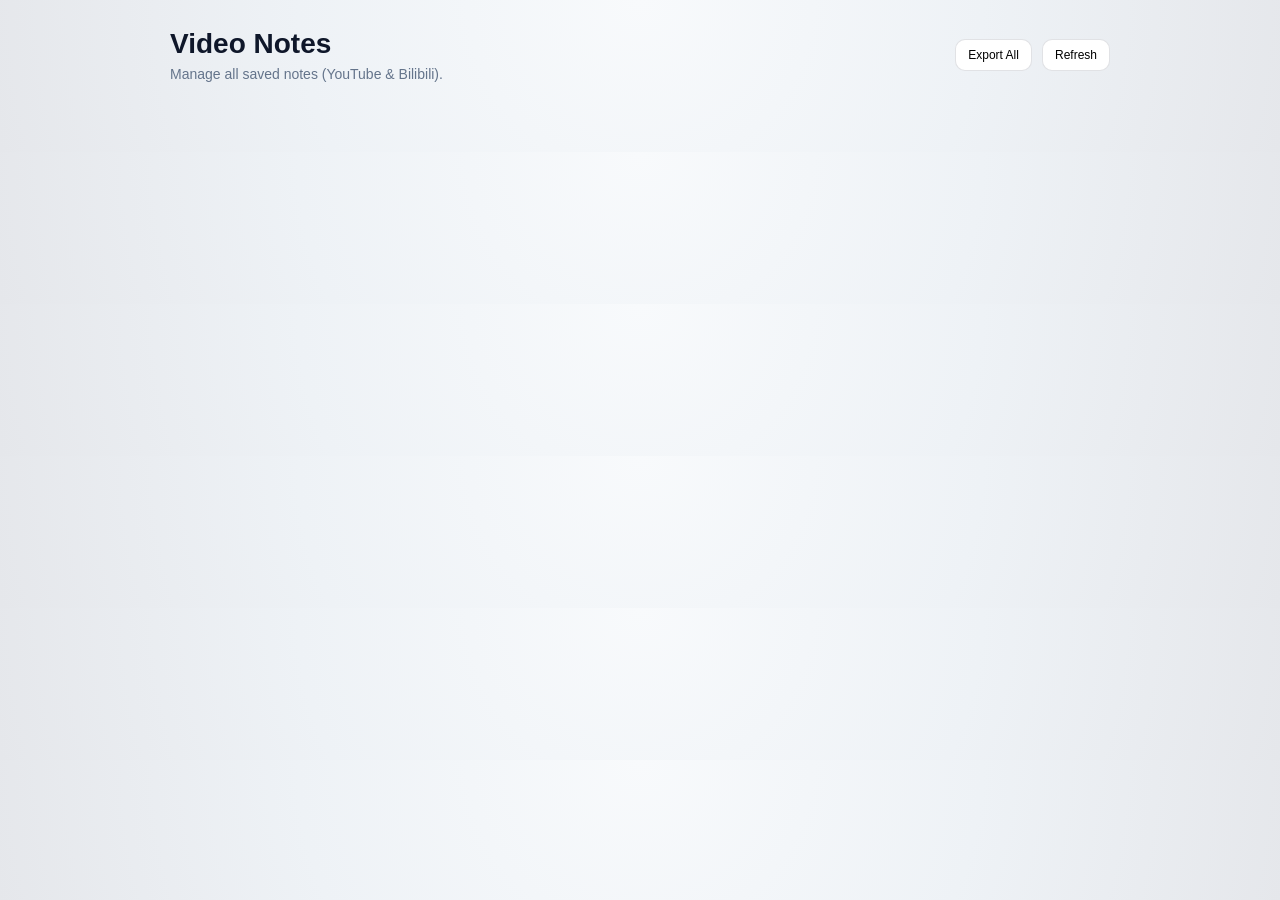
==== options.html @ e6aa5366 "add: first codex codes" ====
<!doctype html>
<html lang="en">
  <head>
    <meta charset="utf-8" />
    <meta name="viewport" content="width=device-width, initial-scale=1" />
    <title>Video Notes Manager</title>
    <link rel="stylesheet" href="options.css" />
  </head>
  <body>
    <div class="wrap">
      <header class="top">
        <div>
          <h1>Video Notes</h1>
          <p class="sub">Manage all saved notes (YouTube & Bilibili).</p>
        </div>
        <div class="actions">
          <button id="export-all">Export All</button>
          <button id="refresh">Refresh</button>
        </div>
      </header>
      <section id="list" class="list"></section>
      <div id="empty" class="empty">No notes yet.</div>
    </div>
    <script src="options.js"></script>
  </body>
</html>
---- options.css ----
:root {
  --bg: radial-gradient(circle at top, #f8fafc 0%, #eef2f6 52%, #e5e7eb 100%);
  --panel: #ffffff;
  --ink: #0f172a;
  --muted: #64748b;
  --accent: #0ea5e9;
  --border: rgba(15, 23, 42, 0.12);
  --shadow: 0 18px 40px rgba(15, 23, 42, 0.14);
  --radius: 16px;
  --font: "Space Grotesk", "Manrope", "Avenir Next", "PingFang SC", "Hiragino Sans GB", "Microsoft YaHei", sans-serif;
}

* {
  box-sizing: border-box;
}

body {
  margin: 0;
  background: var(--bg);
  color: var(--ink);
  font-family: var(--font);
}

.wrap {
  max-width: 980px;
  margin: 28px auto 48px;
  padding: 0 20px;
}

.top {
  display: flex;
  justify-content: space-between;
  gap: 16px;
  align-items: center;
  flex-wrap: wrap;
}

.top h1 {
  margin: 0;
  font-size: 28px;
}

.sub {
  margin: 6px 0 0;
  color: var(--muted);
  font-size: 14px;
}

.actions {
  display: flex;
  gap: 10px;
}

.actions button {
  padding: 8px 12px;
  border-radius: 10px;
  border: 1px solid var(--border);
  background: var(--panel);
  cursor: pointer;
  font-size: 12px;
}

.list {
  display: grid;
  gap: 16px;
  margin-top: 22px;
}

.card {
  background: var(--panel);
  border-radius: var(--radius);
  border: 1px solid var(--border);
  padding: 16px;
  box-shadow: var(--shadow);
}

.card h3 {
  margin: 0 0 6px;
  font-size: 16px;
}

.card .meta {
  display: flex;
  gap: 10px;
  flex-wrap: wrap;
  font-size: 12px;
  color: var(--muted);
  margin-bottom: 12px;
}

.note {
  border: 1px solid var(--border);
  border-radius: 12px;
  padding: 10px;
  margin-bottom: 10px;
  background: #f8fafc;
}

.note:last-child {
  margin-bottom: 0;
}

.note .time {
  font-size: 12px;
  color: var(--muted);
  margin-bottom: 6px;
}

.note .text {
  white-space: pre-wrap;
  font-size: 13px;
}

.note textarea {
  width: 100%;
  min-height: 60px;
  border-radius: 8px;
  border: 1px solid var(--border);
  padding: 8px;
  font-family: var(--font);
  font-size: 13px;
}

.note .note-actions,
.card .card-actions {
  display: flex;
  gap: 8px;
  margin-top: 8px;
}

.note button,
.card button {
  border: none;
  background: transparent;
  color: var(--accent);
  cursor: pointer;
  font-size: 12px;
}

.empty {
  margin-top: 20px;
  text-align: center;
  color: var(--muted);
  display: none;
}
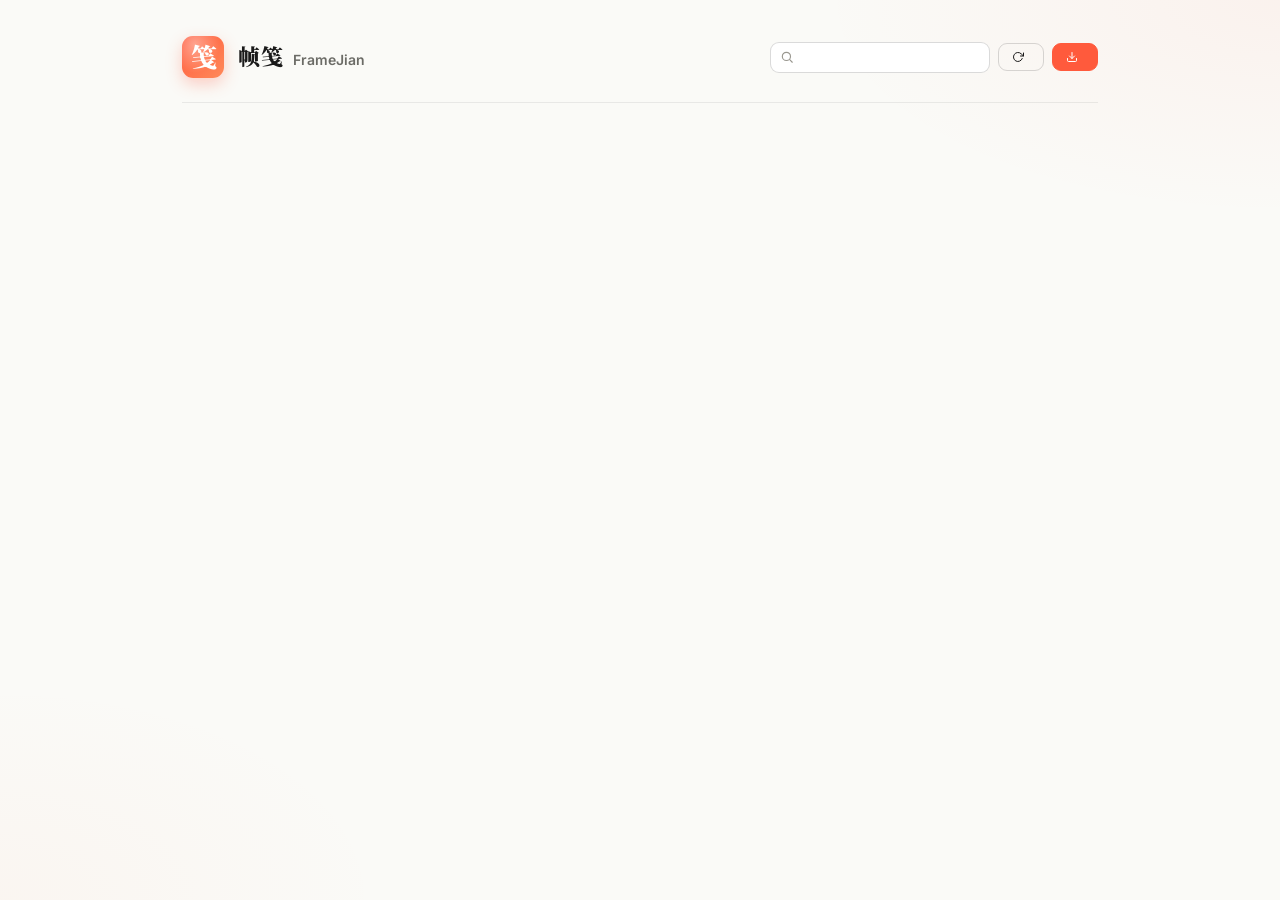
==== commit 76ea4681: "feat: unified notes+summary storage, FrameJian options page, markdown rendering Storage - Persist AI" ====
--- a/options.html
+++ b/options.html
@@ -1,25 +1,49 @@
 <!doctype html>
-<html lang="en">
+<html lang="zh">
   <head>
     <meta charset="utf-8" />
     <meta name="viewport" content="width=device-width, initial-scale=1" />
-    <title>Video Notes Manager</title>
+    <title>FrameJian · Library</title>
+    <link rel="preconnect" href="https://fonts.googleapis.com" />
+    <link rel="preconnect" href="https://fonts.gstatic.com" crossorigin />
+    <link rel="stylesheet" href="https://fonts.googleapis.com/css2?family=Inter:wght@400;500;600;700&family=Noto+Serif+SC:wght@500;700;900&family=JetBrains+Mono:wght@500;600&display=swap" />
     <link rel="stylesheet" href="options.css" />
   </head>
   <body>
-    <div class="wrap">
-      <header class="top">
-        <div>
-          <h1>Video Notes</h1>
-          <p class="sub">Manage all saved notes (YouTube & Bilibili).</p>
+    <div class="fj-page">
+      <header class="fj-topbar">
+        <div class="fj-topbar-l">
+          <span class="fj-logo"><span class="fj-zhen">笺</span></span>
+          <div class="fj-brand">
+            <h1>帧笺 <span class="fj-brand-en">FrameJian</span></h1>
+            <p class="fj-sub" id="fj-subtitle"></p>
+          </div>
         </div>
-        <div class="actions">
-          <button id="export-all">Export All</button>
-          <button id="refresh">Refresh</button>
+        <div class="fj-topbar-r">
+          <div class="fj-search-wrap">
+            <svg class="fj-search-ic" width="14" height="14" viewBox="0 0 24 24" fill="none" stroke="currentColor" stroke-width="2" stroke-linecap="round" stroke-linejoin="round"><circle cx="11" cy="11" r="7"/><line x1="21" y1="21" x2="16.65" y2="16.65"/></svg>
+            <input type="search" id="search" class="fj-search" />
+          </div>
+          <button class="fj-btn ghost" id="refresh">
+            <svg width="12" height="12" viewBox="0 0 24 24" fill="none" stroke="currentColor" stroke-width="2" stroke-linecap="round" stroke-linejoin="round"><polyline points="23 4 23 10 17 10"/><path d="M20.49 15a9 9 0 1 1-2.12-9.36L23 10"/></svg>
+            <span class="fj-btn-label" id="refresh-label"></span>
+          </button>
+          <button class="fj-btn primary" id="export-all">
+            <svg width="12" height="12" viewBox="0 0 24 24" fill="none" stroke="currentColor" stroke-width="2" stroke-linecap="round" stroke-linejoin="round"><path d="M21 15v4a2 2 0 0 1-2 2H5a2 2 0 0 1-2-2v-4"/><polyline points="7 10 12 15 17 10"/><line x1="12" y1="15" x2="12" y2="3"/></svg>
+            <span class="fj-btn-label" id="export-all-label"></span>
+          </button>
         </div>
       </header>
-      <section id="list" class="list"></section>
-      <div id="empty" class="empty">No notes yet.</div>
+
+      <div class="fj-stats" id="stats"></div>
+
+      <main id="list" class="fj-list"></main>
+
+      <div id="empty" class="fj-empty">
+        <div class="fj-empty-ic">∅</div>
+        <div class="fj-empty-title" id="empty-title"></div>
+        <div class="fj-empty-sub" id="empty-sub"></div>
+      </div>
     </div>
     <script src="options.js"></script>
   </body>
--- a/options.css
+++ b/options.css
@@ -1,145 +1,772 @@
+/* ── FrameJian options page ─────────────────────────────── */
+
 :root {
-  --bg: radial-gradient(circle at top, #f8fafc 0%, #eef2f6 52%, #e5e7eb 100%);
-  --panel: #ffffff;
-  --ink: #0f172a;
-  --muted: #64748b;
-  --accent: #0ea5e9;
-  --border: rgba(15, 23, 42, 0.12);
-  --shadow: 0 18px 40px rgba(15, 23, 42, 0.14);
-  --radius: 16px;
-  --font: "Space Grotesk", "Manrope", "Avenir Next", "PingFang SC", "Hiragino Sans GB", "Microsoft YaHei", sans-serif;
-}
-
-* {
-  box-sizing: border-box;
+  --fj-ink:          #1a1a1a;
+  --fj-ink-2:        #2a2a28;
+  --fj-paper:        #fafaf7;
+  --fj-paper-2:      #f4f3ee;
+  --fj-paper-3:      #ffffff;
+  --fj-muted:        #6b6b66;
+  --fj-muted-2:      #9a9890;
+  --fj-hair:         rgba(26, 26, 26, 0.08);
+  --fj-hair-s:       rgba(26, 26, 26, 0.16);
+  --fj-warm:         #ff5a3c;
+  --fj-warm-2:       #ff8a5a;
+  --fj-warm-soft:    rgba(255, 90, 60, 0.12);
+  --fj-warm-softer:  rgba(255, 90, 60, 0.05);
+  --fj-warm-deep:    #e54e33;
+
+  --fj-ui:    "Inter", system-ui, -apple-system, "PingFang SC", "Microsoft YaHei", sans-serif;
+  --fj-cn:    "Noto Serif SC", "PingFang SC", "Hiragino Sans GB", "Microsoft YaHei", serif;
+  --fj-mono:  "JetBrains Mono", ui-monospace, Menlo, monospace;
+}
+
+* { box-sizing: border-box; }
+
+html, body {
+  margin: 0;
+  padding: 0;
+  background: var(--fj-paper);
+  color: var(--fj-ink);
+  font-family: var(--fj-ui);
+  -webkit-font-smoothing: antialiased;
+  line-height: 1.5;
 }
 
 body {
+  background:
+    radial-gradient(ellipse 60% 40% at 100% 0%, rgba(255, 90, 60, 0.05), transparent 60%),
+    radial-gradient(ellipse 50% 40% at 0% 100%, rgba(255, 138, 90, 0.04), transparent 60%),
+    var(--fj-paper);
+  min-height: 100vh;
+}
+
+.fj-page {
+  max-width: 980px;
+  margin: 0 auto;
+  padding: 36px 32px 80px;
+}
+
+/* ── Topbar ─────────────────────────────────────────────── */
+
+.fj-topbar {
+  display: flex;
+  align-items: center;
+  justify-content: space-between;
+  gap: 24px;
+  padding-bottom: 24px;
+  margin-bottom: 28px;
+  border-bottom: 0.5px solid var(--fj-hair);
+  flex-wrap: wrap;
+}
+
+.fj-topbar-l {
+  display: flex;
+  align-items: center;
+  gap: 14px;
+}
+
+.fj-logo {
+  width: 42px;
+  height: 42px;
+  border-radius: 11px;
+  background: linear-gradient(135deg, var(--fj-warm), var(--fj-warm-2));
+  display: flex;
+  align-items: center;
+  justify-content: center;
+  position: relative;
+  overflow: hidden;
+  flex-shrink: 0;
+  box-shadow: 0 6px 16px rgba(255, 90, 60, 0.28);
+}
+
+.fj-logo::before {
+  content: "";
+  position: absolute;
+  inset: 0;
+  background: radial-gradient(ellipse at 30% 20%, rgba(255, 255, 255, 0.4), transparent 60%);
+}
+
+.fj-zhen {
+  font-family: var(--fj-cn);
+  font-size: 26px;
+  font-weight: 900;
+  color: white;
+  line-height: 1;
+  letter-spacing: -1.5px;
+  position: relative;
+  z-index: 1;
+  transform: translateY(-1px);
+}
+
+.fj-brand h1 {
+  font-family: var(--fj-cn);
+  font-size: 22px;
+  font-weight: 900;
   margin: 0;
-  background: var(--bg);
-  color: var(--ink);
-  font-family: var(--font);
-}
-
-.wrap {
-  max-width: 980px;
-  margin: 28px auto 48px;
-  padding: 0 20px;
-}
-
-.top {
-  display: flex;
-  justify-content: space-between;
+  letter-spacing: 0.5px;
+  line-height: 1.2;
+}
+
+.fj-brand-en {
+  font-family: var(--fj-ui);
+  font-size: 14px;
+  font-weight: 600;
+  color: var(--fj-muted);
+  margin-left: 4px;
+  letter-spacing: 0;
+}
+
+.fj-sub {
+  margin: 2px 0 0;
+  font-size: 12.5px;
+  color: var(--fj-muted);
+}
+
+.fj-topbar-r {
+  display: flex;
+  align-items: center;
+  gap: 8px;
+  flex-wrap: wrap;
+}
+
+.fj-search-wrap {
+  position: relative;
+  display: flex;
+  align-items: center;
+}
+
+.fj-search-ic {
+  position: absolute;
+  left: 10px;
+  color: var(--fj-muted-2);
+  pointer-events: none;
+}
+
+.fj-search {
+  font-family: var(--fj-ui);
+  font-size: 12.5px;
+  padding: 7px 12px 7px 30px;
+  border: 1px solid var(--fj-hair-s);
+  border-radius: 9px;
+  background: var(--fj-paper-3);
+  color: var(--fj-ink);
+  width: 220px;
+  outline: none;
+  transition: border-color 130ms, box-shadow 130ms;
+}
+
+.fj-search:focus {
+  border-color: var(--fj-warm);
+  box-shadow: 0 0 0 3px var(--fj-warm-soft);
+}
+
+.fj-btn {
+  font-family: var(--fj-ui);
+  font-size: 12px;
+  font-weight: 500;
+  padding: 7px 13px;
+  border-radius: 9px;
+  cursor: pointer;
+  border: 1px solid var(--fj-hair-s);
+  background: var(--fj-paper-3);
+  color: var(--fj-ink);
+  display: inline-flex;
+  align-items: center;
+  gap: 6px;
+  transition: background 120ms, border-color 120ms, transform 100ms, box-shadow 120ms;
+}
+
+.fj-btn:hover { background: var(--fj-paper-2); border-color: var(--fj-ink); }
+
+.fj-btn.ghost { background: transparent; }
+
+.fj-btn.primary {
+  background: var(--fj-warm);
+  color: white;
+  border-color: var(--fj-warm);
+  font-weight: 600;
+}
+
+.fj-btn.primary:hover {
+  background: var(--fj-warm-deep);
+  border-color: var(--fj-warm-deep);
+  box-shadow: 0 6px 14px rgba(255, 90, 60, 0.32);
+  transform: translateY(-1px);
+}
+
+/* ── Stats row ──────────────────────────────────────────── */
+
+.fj-stats {
+  display: flex;
+  gap: 14px;
+  margin-bottom: 22px;
+  flex-wrap: wrap;
+}
+
+.fj-stat {
+  flex: 1;
+  min-width: 140px;
+  background: var(--fj-paper-3);
+  border: 0.5px solid var(--fj-hair);
+  border-radius: 12px;
+  padding: 13px 16px;
+}
+
+.fj-stat-num {
+  font-family: var(--fj-mono);
+  font-size: 22px;
+  font-weight: 600;
+  color: var(--fj-ink);
+  line-height: 1;
+}
+
+.fj-stat-num .fj-stat-accent { color: var(--fj-warm); }
+
+.fj-stat-label {
+  font-size: 11px;
+  color: var(--fj-muted);
+  letter-spacing: 0.04em;
+  margin-top: 5px;
+  text-transform: uppercase;
+}
+
+/* ── Card list ──────────────────────────────────────────── */
+
+.fj-list {
+  display: flex;
+  flex-direction: column;
   gap: 16px;
-  align-items: center;
+}
+
+.fj-card {
+  background: var(--fj-paper-3);
+  border: 0.5px solid var(--fj-hair);
+  border-radius: 14px;
+  overflow: hidden;
+  transition: border-color 120ms, box-shadow 120ms;
+}
+
+.fj-card:hover {
+  border-color: var(--fj-hair-s);
+  box-shadow: 0 4px 16px rgba(26, 26, 26, 0.04);
+}
+
+.fj-card-head {
+  display: flex;
+  align-items: flex-start;
+  gap: 14px;
+  padding: 16px 18px 14px;
+}
+
+.fj-card-thumb {
+  width: 144px;
+  aspect-ratio: 16 / 9;
+  border-radius: 9px;
+  background: linear-gradient(135deg, #2a2723, #16140f);
+  flex-shrink: 0;
+  overflow: hidden;
+  position: relative;
+}
+
+.fj-card-thumb[data-platform="bilibili"] {
+  background: linear-gradient(135deg, #2a1822, #160a14);
+}
+
+.fj-card-thumb-link {
+  display: block;
+  width: 100%;
+  height: 100%;
+  position: relative;
+  text-decoration: none;
+  color: rgba(255, 255, 255, 0.7);
+}
+
+.fj-card-thumb-img {
+  width: 100%;
+  height: 100%;
+  object-fit: cover;
+  display: block;
+  transition: transform 250ms ease;
+}
+
+.fj-card-thumb-link:hover .fj-card-thumb-img { transform: scale(1.04); }
+
+.fj-card-thumb-play {
+  position: absolute;
+  inset: 0;
+  display: flex;
+  align-items: center;
+  justify-content: center;
+  color: white;
+  background: linear-gradient(135deg, rgba(0,0,0,0.05), rgba(0,0,0,0.35));
+  opacity: 0;
+  transition: opacity 180ms ease;
+  pointer-events: none;
+}
+
+.fj-card-thumb-link:hover .fj-card-thumb-play { opacity: 1; }
+
+.fj-card-thumb-fallback {
+  position: absolute;
+  inset: 0;
+  display: flex;
+  align-items: center;
+  justify-content: center;
+  color: rgba(255, 255, 255, 0.55);
+}
+
+.fj-card-meta {
+  flex: 1;
+  min-width: 0;
+}
+
+.fj-card-title {
+  font-family: var(--fj-ui);
+  font-size: 15px;
+  font-weight: 600;
+  margin: 0;
+  color: var(--fj-ink);
+  line-height: 1.35;
+  overflow: hidden;
+  text-overflow: ellipsis;
+  display: -webkit-box;
+  -webkit-line-clamp: 2;
+  -webkit-box-orient: vertical;
+}
+
+.fj-card-info {
+  display: flex;
+  align-items: center;
+  gap: 6px;
+  margin-top: 6px;
+  font-size: 11.5px;
+  color: var(--fj-muted);
   flex-wrap: wrap;
 }
 
-.top h1 {
-  margin: 0;
-  font-size: 28px;
-}
-
-.sub {
-  margin: 6px 0 0;
-  color: var(--muted);
-  font-size: 14px;
-}
-
-.actions {
-  display: flex;
-  gap: 10px;
-}
-
-.actions button {
-  padding: 8px 12px;
-  border-radius: 10px;
-  border: 1px solid var(--border);
-  background: var(--panel);
-  cursor: pointer;
-  font-size: 12px;
-}
-
-.list {
-  display: grid;
-  gap: 16px;
-  margin-top: 22px;
-}
-
-.card {
-  background: var(--panel);
-  border-radius: var(--radius);
-  border: 1px solid var(--border);
-  padding: 16px;
-  box-shadow: var(--shadow);
-}
-
-.card h3 {
-  margin: 0 0 6px;
-  font-size: 16px;
-}
-
-.card .meta {
-  display: flex;
-  gap: 10px;
-  flex-wrap: wrap;
-  font-size: 12px;
-  color: var(--muted);
-  margin-bottom: 12px;
-}
-
-.note {
-  border: 1px solid var(--border);
-  border-radius: 12px;
-  padding: 10px;
-  margin-bottom: 10px;
-  background: #f8fafc;
-}
-
-.note:last-child {
-  margin-bottom: 0;
-}
-
-.note .time {
-  font-size: 12px;
-  color: var(--muted);
-  margin-bottom: 6px;
-}
-
-.note .text {
-  white-space: pre-wrap;
-  font-size: 13px;
-}
-
-.note textarea {
-  width: 100%;
-  min-height: 60px;
-  border-radius: 8px;
-  border: 1px solid var(--border);
-  padding: 8px;
-  font-family: var(--font);
-  font-size: 13px;
-}
-
-.note .note-actions,
-.card .card-actions {
-  display: flex;
-  gap: 8px;
-  margin-top: 8px;
-}
-
-.note button,
-.card button {
+.fj-platform-pill {
+  font-family: var(--fj-mono);
+  font-size: 10px;
+  font-weight: 600;
+  background: var(--fj-paper-2);
+  color: var(--fj-muted);
+  padding: 2px 7px;
+  border-radius: 999px;
+  letter-spacing: 0.04em;
+  text-transform: uppercase;
+}
+
+.fj-card-link {
+  color: var(--fj-warm);
+  text-decoration: none;
+  font-family: var(--fj-mono);
+  font-size: 11px;
+  max-width: 320px;
+  overflow: hidden;
+  text-overflow: ellipsis;
+  white-space: nowrap;
+}
+
+.fj-card-link:hover { text-decoration: underline; }
+
+.fj-card-dot {
+  color: var(--fj-muted-2);
+  font-size: 11px;
+}
+
+.fj-card-date {
+  font-family: var(--fj-mono);
+  font-size: 11px;
+  color: var(--fj-muted-2);
+}
+
+.fj-card-actions {
+  display: flex;
+  gap: 4px;
+  flex-shrink: 0;
+}
+
+.fj-ic-btn {
+  width: 30px;
+  height: 30px;
+  display: flex;
+  align-items: center;
+  justify-content: center;
   border: none;
   background: transparent;
-  color: var(--accent);
+  border-radius: 7px;
+  color: var(--fj-muted);
   cursor: pointer;
+  transition: background 120ms, color 120ms;
+}
+
+.fj-ic-btn:hover {
+  background: var(--fj-hair);
+  color: var(--fj-ink);
+}
+
+.fj-ic-btn.danger:hover {
+  background: var(--fj-warm-soft);
+  color: var(--fj-warm);
+}
+
+/* ── Card tabs ──────────────────────────────────────────── */
+
+.fj-card-tabs {
+  display: flex;
+  padding: 0 18px;
+  gap: 4px;
+  border-bottom: 0.5px solid var(--fj-hair);
+}
+
+.fj-card-tab {
+  font-family: var(--fj-ui);
+  font-size: 12.5px;
+  font-weight: 500;
+  padding: 9px 12px 11px;
+  color: var(--fj-muted);
+  cursor: pointer;
+  border: none;
+  background: transparent;
+  border-bottom: 2px solid transparent;
+  margin-bottom: -1px;
+  display: inline-flex;
+  align-items: center;
+  gap: 6px;
+  transition: color 120ms, border-color 120ms;
+}
+
+.fj-card-tab:hover { color: var(--fj-ink); }
+
+.fj-card-tab.active {
+  color: var(--fj-ink);
+  border-bottom-color: var(--fj-warm);
+}
+
+.fj-tab-pill {
+  font-family: var(--fj-mono);
+  font-size: 9.5px;
+  font-weight: 600;
+  background: var(--fj-paper-2);
+  color: var(--fj-muted);
+  padding: 2px 6px;
+  border-radius: 999px;
+  transition: background 120ms, color 120ms;
+}
+
+.fj-card-tab.active .fj-tab-pill {
+  background: var(--fj-warm);
+  color: white;
+}
+
+/* ── Card panels ────────────────────────────────────────── */
+
+.fj-card-panel {
+  display: none;
+  padding: 6px 0 14px;
+}
+
+.fj-card-panel.active { display: block; }
+
+/* Notes panel */
+.fj-note-row {
+  display: flex;
+  gap: 12px;
+  padding: 12px 18px;
+  border-bottom: 0.5px solid var(--fj-hair);
+  align-items: flex-start;
+  transition: background 100ms;
+}
+
+.fj-note-row:last-child { border-bottom: none; }
+.fj-note-row:hover { background: var(--fj-warm-softer); }
+
+.fj-note-ts-btn {
+  flex-shrink: 0;
+  font-family: var(--fj-mono);
+  font-size: 11px;
+  font-weight: 600;
+  color: var(--fj-warm);
+  background: var(--fj-warm-soft);
+  padding: 4px 8px;
+  border-radius: 5px;
+  height: fit-content;
+  line-height: 1.2;
+  border: none;
+  cursor: pointer;
+  text-decoration: none;
+  transition: opacity 100ms;
+  white-space: nowrap;
+  display: inline-block;
+}
+
+.fj-note-ts-btn:hover { opacity: 0.75; }
+
+.fj-note-body {
+  flex: 1;
+  font-size: 13px;
+  line-height: 1.6;
+  color: var(--fj-ink);
+  word-break: break-word;
+  min-width: 0;
+}
+
+.fj-note-meta {
+  font-family: var(--fj-mono);
+  font-size: 10px;
+  color: var(--fj-muted-2);
+  margin-top: 4px;
+}
+
+.fj-note-row-actions {
+  display: flex;
+  gap: 3px;
+  flex-shrink: 0;
+  opacity: 0;
+  transition: opacity 100ms;
+}
+
+.fj-note-row:hover .fj-note-row-actions { opacity: 1; }
+
+.fj-mini-btn {
+  font-family: var(--fj-ui);
+  font-size: 11px;
+  color: var(--fj-muted);
+  background: var(--fj-paper-2);
+  border: 1px solid var(--fj-hair-s);
+  border-radius: 5px;
+  padding: 3px 8px;
+  cursor: pointer;
+  transition: color 120ms, background 120ms;
+}
+
+.fj-mini-btn:hover { color: var(--fj-ink); background: var(--fj-paper); }
+.fj-mini-btn.danger:hover { color: var(--fj-warm); border-color: var(--fj-warm-soft); background: var(--fj-warm-softer); }
+.fj-mini-btn.primary { color: white; background: var(--fj-warm); border-color: var(--fj-warm); font-weight: 600; }
+.fj-mini-btn.primary:hover { background: var(--fj-warm-deep); border-color: var(--fj-warm-deep); }
+
+.fj-edit-area {
+  flex: 1;
+  font-family: var(--fj-ui);
+  font-size: 13px;
+  line-height: 1.6;
+  color: var(--fj-ink);
+  border: 1px solid var(--fj-warm);
+  border-radius: 7px;
+  padding: 7px 10px;
+  background: var(--fj-paper);
+  resize: vertical;
+  outline: none;
+  min-height: 70px;
+  box-shadow: 0 0 0 3px var(--fj-warm-soft);
+  width: 100%;
+}
+
+/* Summary panel */
+.fj-summary-wrap {
+  padding: 16px 18px 4px;
+}
+
+.fj-summary-bar {
+  display: flex;
+  align-items: center;
+  gap: 8px;
+  margin-bottom: 12px;
+  flex-wrap: wrap;
+}
+
+.fj-summary-label {
+  font-family: var(--fj-mono);
+  font-size: 10px;
+  color: var(--fj-muted);
+  text-transform: uppercase;
+  letter-spacing: 0.06em;
+}
+
+.fj-summary-meta {
+  font-family: var(--fj-mono);
+  font-size: 10.5px;
+  color: var(--fj-muted-2);
+  margin-left: auto;
+}
+
+.fj-summary-body {
+  font-size: 13px;
+  line-height: 1.65;
+  color: var(--fj-ink);
+  word-break: break-word;
+  padding: 14px 16px;
+  background: var(--fj-paper);
+  border: 0.5px solid var(--fj-hair);
+  border-radius: 10px;
+  max-height: 480px;
+  overflow-y: auto;
+}
+
+.fj-summary-body .fj-ts-link {
+  display: inline-block;
+  font-family: var(--fj-mono);
+  font-size: 11px;
+  font-weight: 600;
+  color: var(--fj-warm);
+  background: var(--fj-warm-soft);
+  padding: 1px 6px;
+  border-radius: 4px;
+  margin: 0 2px;
+  cursor: pointer;
+  text-decoration: none;
+  transition: opacity 100ms;
+}
+
+.fj-summary-body .fj-ts-link:hover { opacity: 0.75; }
+
+/* Markdown content inside summary body */
+.fj-summary-body h1,
+.fj-summary-body h2,
+.fj-summary-body h3,
+.fj-summary-body h4,
+.fj-summary-body h5,
+.fj-summary-body h6 {
+  font-family: var(--fj-cn);
+  font-weight: 700;
+  color: var(--fj-ink);
+  margin: 14px 0 6px;
+  line-height: 1.35;
+  letter-spacing: 0.2px;
+}
+
+.fj-summary-body h1 { font-size: 17px; padding-bottom: 5px; border-bottom: 0.5px solid var(--fj-hair); }
+.fj-summary-body h2 { font-size: 14.5px; color: var(--fj-warm-deep); }
+.fj-summary-body h3 { font-size: 13.5px; }
+.fj-summary-body h4,
+.fj-summary-body h5,
+.fj-summary-body h6 { font-size: 12.5px; color: var(--fj-muted); }
+
+.fj-summary-body > *:first-child { margin-top: 0; }
+.fj-summary-body > *:last-child  { margin-bottom: 0; }
+
+.fj-summary-body p { margin: 0 0 8px; }
+
+.fj-summary-body strong {
+  font-weight: 700;
+  color: var(--fj-ink);
+}
+
+.fj-summary-body em { font-style: italic; }
+
+.fj-summary-body code {
+  font-family: var(--fj-mono);
   font-size: 12px;
-}
-
-.empty {
-  margin-top: 20px;
+  background: var(--fj-paper-2);
+  border: 0.5px solid var(--fj-hair);
+  padding: 1px 5px;
+  border-radius: 4px;
+  color: var(--fj-ink);
+}
+
+.fj-summary-body pre {
+  background: var(--fj-paper-2);
+  border: 0.5px solid var(--fj-hair);
+  border-radius: 8px;
+  padding: 10px 12px;
+  overflow-x: auto;
+  margin: 8px 0;
+  white-space: pre;
+}
+
+.fj-summary-body pre code {
+  background: transparent;
+  border: none;
+  padding: 0;
+  font-size: 12px;
+  line-height: 1.55;
+  color: var(--fj-ink);
+}
+
+.fj-summary-body ul,
+.fj-summary-body ol {
+  margin: 4px 0 10px;
+  padding-left: 20px;
+}
+
+.fj-summary-body li {
+  margin: 3px 0;
+  line-height: 1.6;
+}
+
+.fj-summary-body ul li::marker { color: var(--fj-warm); }
+.fj-summary-body ol li::marker { color: var(--fj-warm); font-family: var(--fj-mono); font-weight: 600; }
+
+.fj-summary-body blockquote {
+  border-left: 3px solid var(--fj-warm);
+  margin: 8px 0;
+  padding: 4px 12px;
+  background: var(--fj-warm-softer);
+  border-radius: 0 8px 8px 0;
+  color: var(--fj-muted);
+}
+
+.fj-summary-body blockquote p { margin: 3px 0; }
+
+.fj-summary-body a {
+  color: var(--fj-warm-deep);
+  text-decoration: underline;
+  text-underline-offset: 2px;
+  text-decoration-thickness: 0.5px;
+}
+
+.fj-summary-body a:hover { color: var(--fj-warm); }
+
+.fj-summary-body hr {
+  border: none;
+  border-top: 0.5px solid var(--fj-hair);
+  margin: 12px 0;
+}
+
+.fj-summary-actions {
+  display: flex;
+  gap: 6px;
+  padding: 10px 18px 4px;
+  flex-wrap: wrap;
+}
+
+/* Empty states inside panels */
+.fj-panel-empty {
+  padding: 32px 20px;
   text-align: center;
-  color: var(--muted);
+  color: var(--fj-muted);
+  font-size: 12.5px;
+}
+
+.fj-panel-empty-ic {
+  font-size: 26px;
+  opacity: 0.35;
+  margin-bottom: 8px;
+}
+
+/* ── Global empty state ─────────────────────────────────── */
+
+.fj-empty {
   display: none;
-}
+  padding: 80px 24px;
+  text-align: center;
+  color: var(--fj-muted);
+}
+
+.fj-empty.visible { display: block; }
+
+.fj-empty-ic {
+  font-size: 56px;
+  opacity: 0.25;
+  margin-bottom: 16px;
+}
+
+.fj-empty-title {
+  font-size: 16px;
+  font-weight: 600;
+  color: var(--fj-ink);
+  margin-bottom: 6px;
+}
+
+.fj-empty-sub { font-size: 13px; max-width: 360px; margin: 0 auto; line-height: 1.6; }
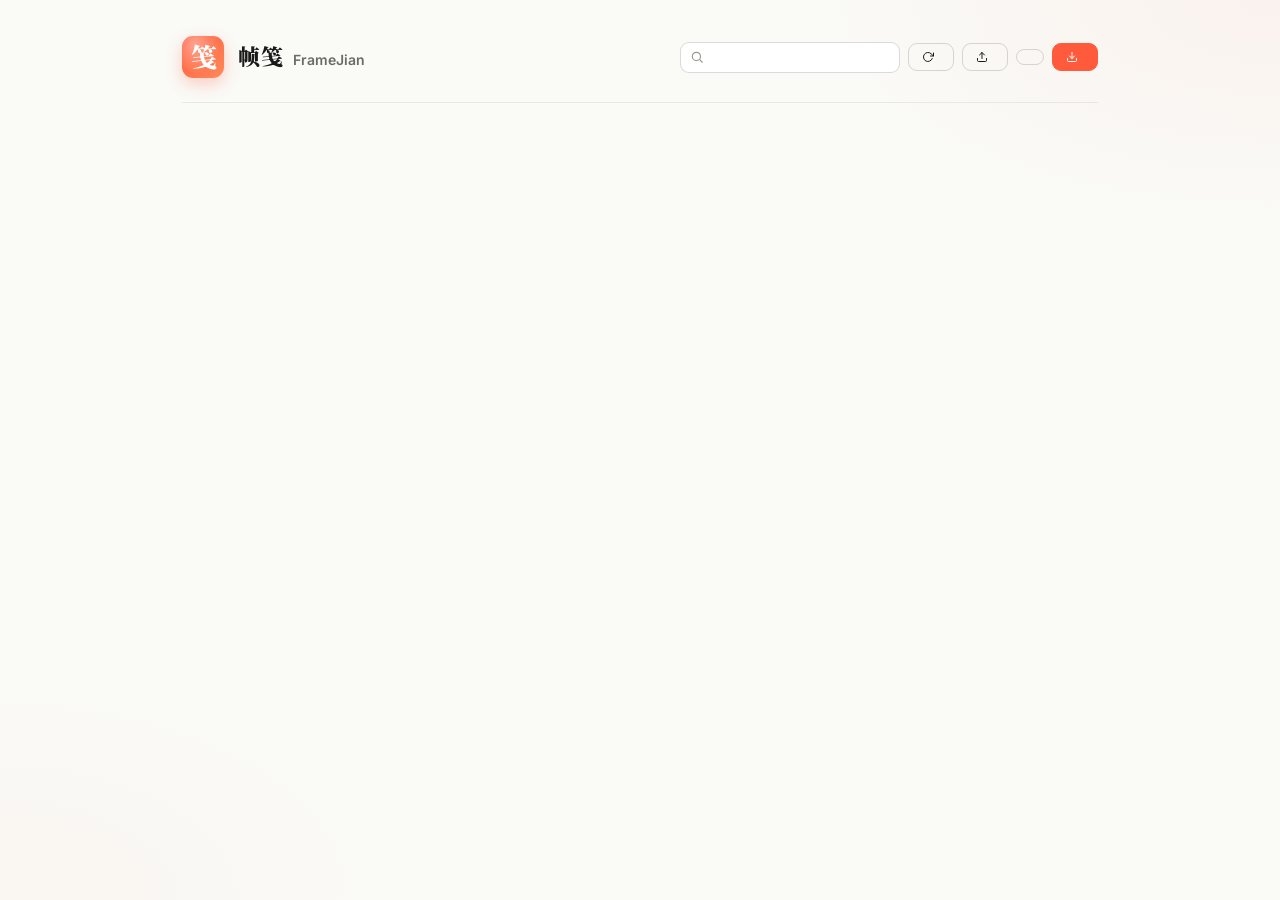
==== commit 4525977f: "refactor: extract shared utils + STRINGS; add dark mode, JSON backup, quota awareness Shared module " ====
--- a/options.html
+++ b/options.html
@@ -28,12 +28,22 @@
             <svg width="12" height="12" viewBox="0 0 24 24" fill="none" stroke="currentColor" stroke-width="2" stroke-linecap="round" stroke-linejoin="round"><polyline points="23 4 23 10 17 10"/><path d="M20.49 15a9 9 0 1 1-2.12-9.36L23 10"/></svg>
             <span class="fj-btn-label" id="refresh-label"></span>
           </button>
+          <button class="fj-btn ghost" id="import-btn">
+            <svg width="12" height="12" viewBox="0 0 24 24" fill="none" stroke="currentColor" stroke-width="2" stroke-linecap="round" stroke-linejoin="round"><path d="M21 15v4a2 2 0 0 1-2 2H5a2 2 0 0 1-2-2v-4"/><polyline points="17 8 12 3 7 8"/><line x1="12" y1="3" x2="12" y2="15"/></svg>
+            <span class="fj-btn-label" id="import-label"></span>
+          </button>
+          <input type="file" id="import-file" accept="application/json,.json" hidden />
+          <button class="fj-btn ghost" id="export-json">
+            <span class="fj-btn-label" id="export-json-label"></span>
+          </button>
           <button class="fj-btn primary" id="export-all">
             <svg width="12" height="12" viewBox="0 0 24 24" fill="none" stroke="currentColor" stroke-width="2" stroke-linecap="round" stroke-linejoin="round"><path d="M21 15v4a2 2 0 0 1-2 2H5a2 2 0 0 1-2-2v-4"/><polyline points="7 10 12 15 17 10"/><line x1="12" y1="15" x2="12" y2="3"/></svg>
             <span class="fj-btn-label" id="export-all-label"></span>
           </button>
         </div>
       </header>
+
+      <div id="toast" class="fj-toast"></div>
 
       <div class="fj-stats" id="stats"></div>
 
@@ -45,6 +55,7 @@
         <div class="fj-empty-sub" id="empty-sub"></div>
       </div>
     </div>
+    <script src="src/utils.js"></script>
     <script src="options.js"></script>
   </body>
 </html>
--- a/options.css
+++ b/options.css
@@ -231,6 +231,60 @@
   text-transform: uppercase;
 }
 
+/* Storage usage stat shows a thin progress bar instead of a giant number */
+.fj-stat.fj-stat-storage .fj-stat-num {
+  font-size: 14px;
+  font-weight: 600;
+}
+
+.fj-stat-bar {
+  margin-top: 8px;
+  height: 4px;
+  border-radius: 999px;
+  background: var(--fj-paper-2);
+  overflow: hidden;
+}
+
+.fj-stat-bar-fill {
+  height: 100%;
+  background: var(--fj-warm);
+  border-radius: 999px;
+  transition: width 200ms ease;
+}
+
+.fj-stat-bar-fill.warn  { background: #f0a040; }
+.fj-stat-bar-fill.crit  { background: #d63a3a; }
+
+/* Toast — slide in from top-right for import/quota messages */
+.fj-toast {
+  position: fixed;
+  top: 22px;
+  right: 22px;
+  z-index: 1000;
+  background: var(--fj-paper-3);
+  border: 0.5px solid var(--fj-hair-s);
+  border-radius: 10px;
+  padding: 11px 16px;
+  font-size: 12.5px;
+  color: var(--fj-ink);
+  box-shadow: 0 12px 36px rgba(0, 0, 0, 0.18);
+  opacity: 0;
+  transform: translateY(-8px);
+  pointer-events: none;
+  transition: opacity 180ms ease, transform 180ms ease;
+  max-width: 360px;
+  line-height: 1.5;
+}
+
+.fj-toast.visible {
+  opacity: 1;
+  transform: translateY(0);
+  pointer-events: auto;
+}
+
+.fj-toast.success { border-left: 3px solid var(--fj-warm); }
+.fj-toast.error   { border-left: 3px solid #d63a3a; color: #d63a3a; }
+
 /* ── Card list ──────────────────────────────────────────── */
 
 .fj-list {
@@ -770,3 +824,43 @@
 }
 
 .fj-empty-sub { font-size: 13px; max-width: 360px; margin: 0 auto; line-height: 1.6; }
+
+/* ── Dark mode ──────────────────────────────────────────── */
+/* Follows the system preference (no in-app toggle yet). */
+
+@media (prefers-color-scheme: dark) {
+  :root {
+    --fj-ink:          #f0ede5;
+    --fj-ink-2:        #e8e4d8;
+    --fj-paper:        #16170f;
+    --fj-paper-2:      #1f201a;
+    --fj-paper-3:      #1c1d17;
+    --fj-muted:        #9a9890;
+    --fj-muted-2:      #6f6e68;
+    --fj-hair:         rgba(240, 237, 229, 0.08);
+    --fj-hair-s:       rgba(240, 237, 229, 0.18);
+    --fj-warm:         #ff7a5a;
+    --fj-warm-2:       #ff9a7a;
+    --fj-warm-soft:    rgba(255, 122, 90, 0.18);
+    --fj-warm-softer:  rgba(255, 122, 90, 0.07);
+    --fj-warm-deep:    #ff6644;
+  }
+
+  body {
+    background:
+      radial-gradient(ellipse 60% 40% at 100% 0%, rgba(255, 122, 90, 0.10), transparent 60%),
+      radial-gradient(ellipse 50% 40% at 0% 100%, rgba(255, 154, 122, 0.06), transparent 60%),
+      var(--fj-paper);
+  }
+
+  .fj-card:hover {
+    box-shadow: 0 4px 16px rgba(0, 0, 0, 0.35);
+  }
+
+  .fj-btn.primary:hover {
+    box-shadow: 0 6px 14px rgba(255, 122, 90, 0.40);
+  }
+
+  /* H2 inside summary already uses --fj-warm-deep; that token is brightened
+     above so it stays legible on the dark card background. */
+}
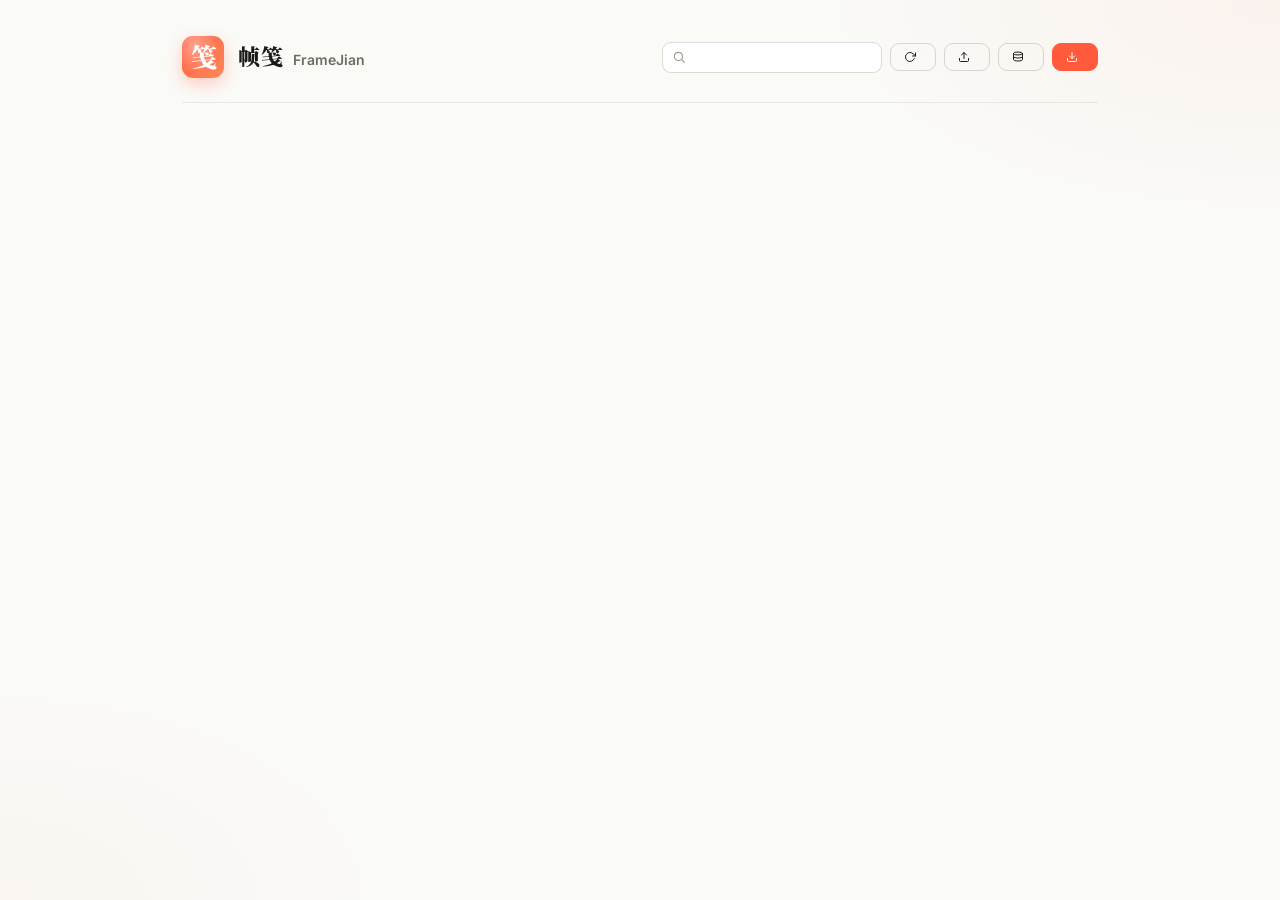
==== commit 5aeeb97e: "docs: embed cropped screenshots in README; improve cookie expiry UX; polish README - Hero shot of th" ====
--- a/options.html
+++ b/options.html
@@ -34,6 +34,7 @@
           </button>
           <input type="file" id="import-file" accept="application/json,.json" hidden />
           <button class="fj-btn ghost" id="export-json">
+            <svg width="12" height="12" viewBox="0 0 24 24" fill="none" stroke="currentColor" stroke-width="2" stroke-linecap="round" stroke-linejoin="round"><ellipse cx="12" cy="5" rx="9" ry="3"/><path d="M3 5v6c0 1.66 4.03 3 9 3s9-1.34 9-3V5"/><path d="M3 11v6c0 1.66 4.03 3 9 3s9-1.34 9-3v-6"/></svg>
             <span class="fj-btn-label" id="export-json-label"></span>
           </button>
           <button class="fj-btn primary" id="export-all">
